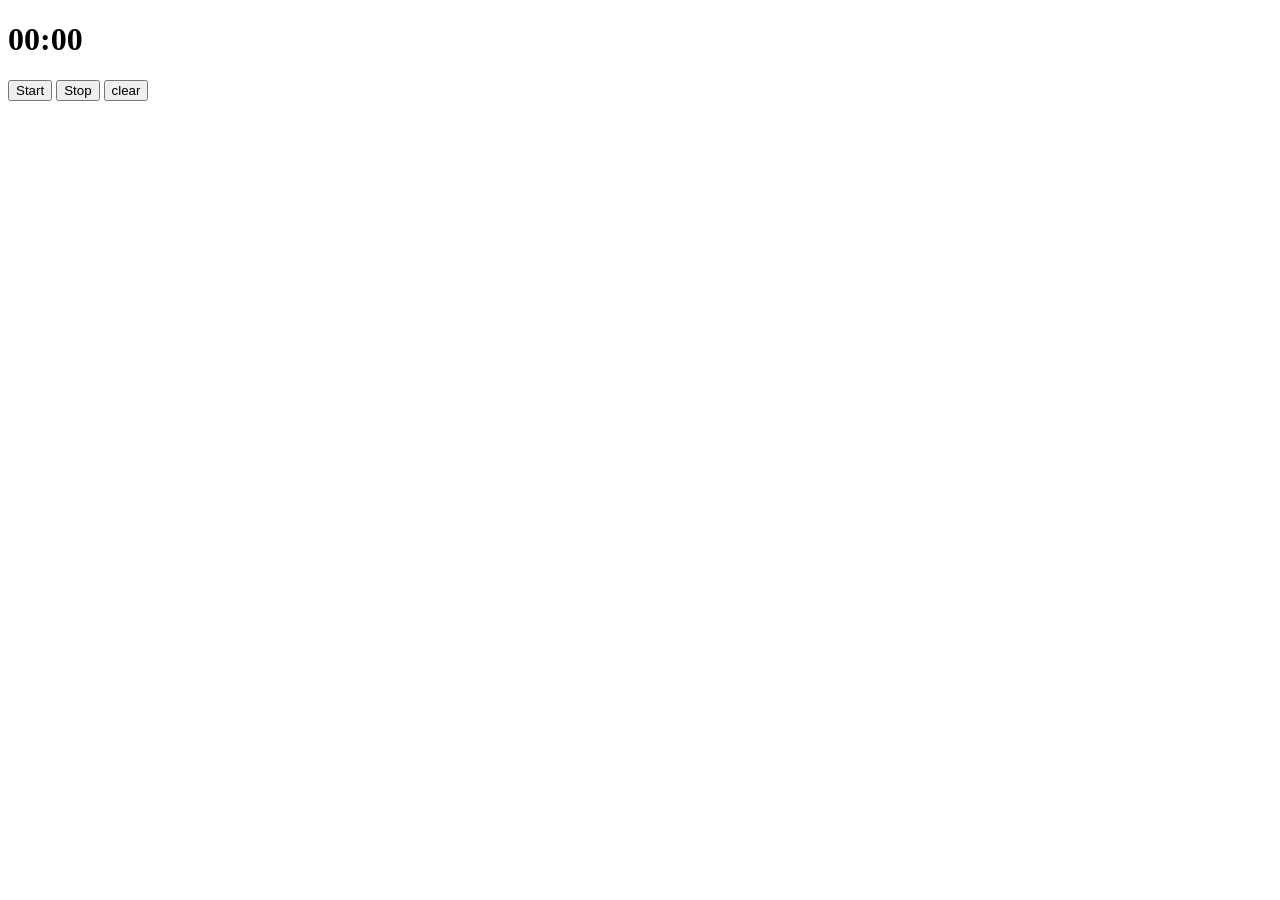
==== index.html @ d4a8ebb4 "Add files via upload" ====
<!DOCTYPE html>
<html>

<head> </head>

<body>
    <h1><span id="tt1">00</span>:<span id="tt">00</span></h1>
    <button onclick="v()">Start</button>
    <button onclick="s()">Stop</button>
    <button onclick="y()">clear</button>
    <script src="main.js"></script>
</body>

</html>
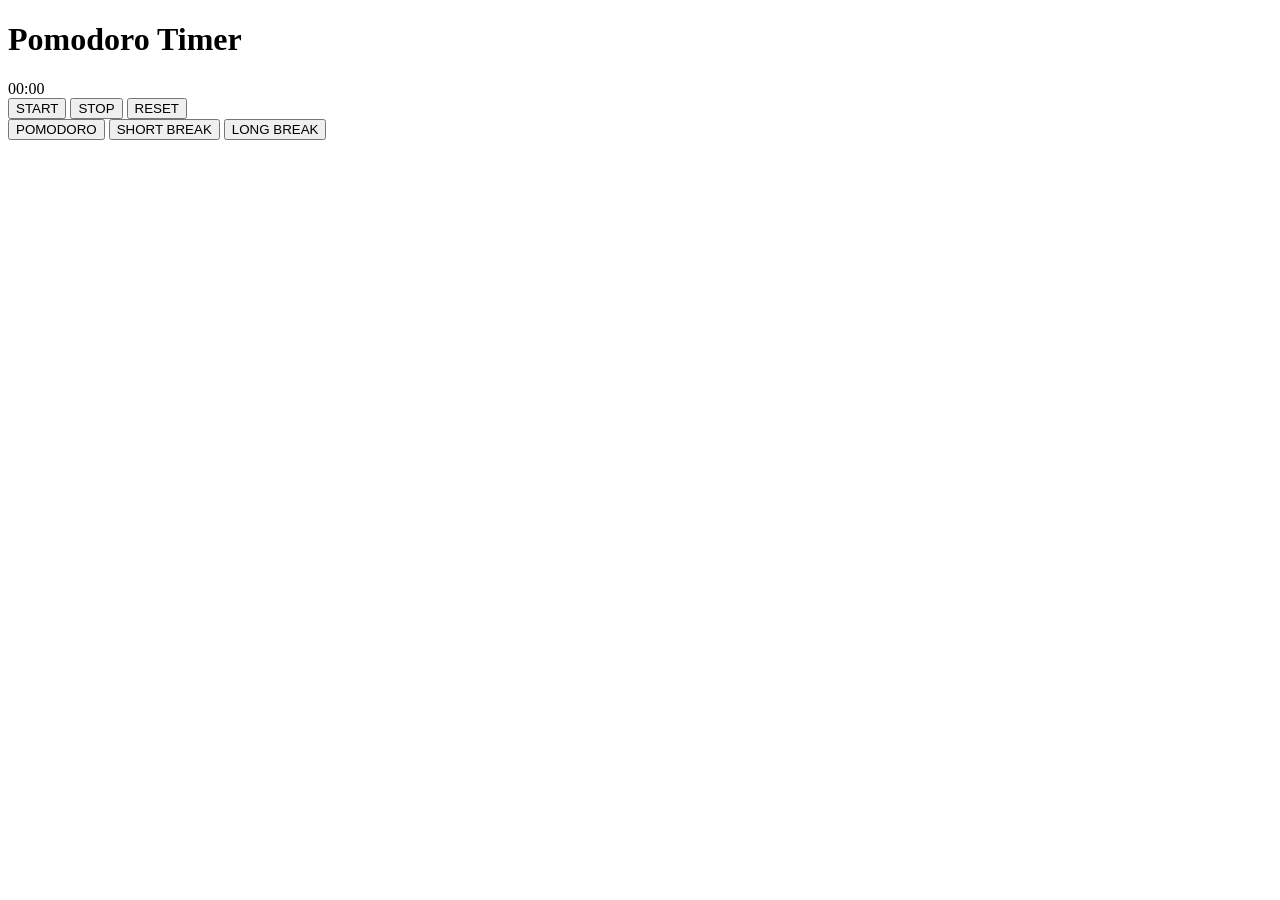
==== commit e190c114: "Update index.html" ====
--- a/index.html
+++ b/index.html
@@ -1,14 +1,33 @@
-<!DOCTYPE html>
-<html>
+ <!DOCTYPE html>
+ <html lang="en">
 
-<head> </head>
+ <head>
+     <meta charset="UTF-8" />
+     <meta name="viewport" content="width=device-width, initial-scale=1.0" />
+     <title>Pomodoro Timer</title>
+     <link rel="stylesheet" href="style.css">
+ </head>
 
-<body>
-    <h1><span id="tt1">00</span>:<span id="tt">00</span></h1>
-    <button onclick="v()">Start</button>
-    <button onclick="s()">Stop</button>
-    <button onclick="y()">clear</button>
-    <script src="main.js"></script>
-</body>
+ <body>
 
-</html>+     <h1>Pomodoro Timer</h1>
+     <div id="display">00:00</div>
+
+     <div class="controls">
+         <button onclick="startTimer()">START</button>
+         <button onclick="stopTimer()">STOP</button>
+         <button onclick="resetTimer()">RESET</button>
+     </div>
+
+     <div class="modes">
+         <button onclick="setMode(25)">POMODORO</button>
+         <button onclick="setMode(5)">SHORT BREAK</button>
+         <button onclick="setMode(15)">LONG BREAK</button>
+     </div>
+
+     <audio id="alertSound" src="https://actions.google.com/sounds/v1/alarms/digital_watch_alarm_long.ogg" preload="auto"></audio>
+
+     <script src="script.js"></script>
+ </body>
+
+ </html>
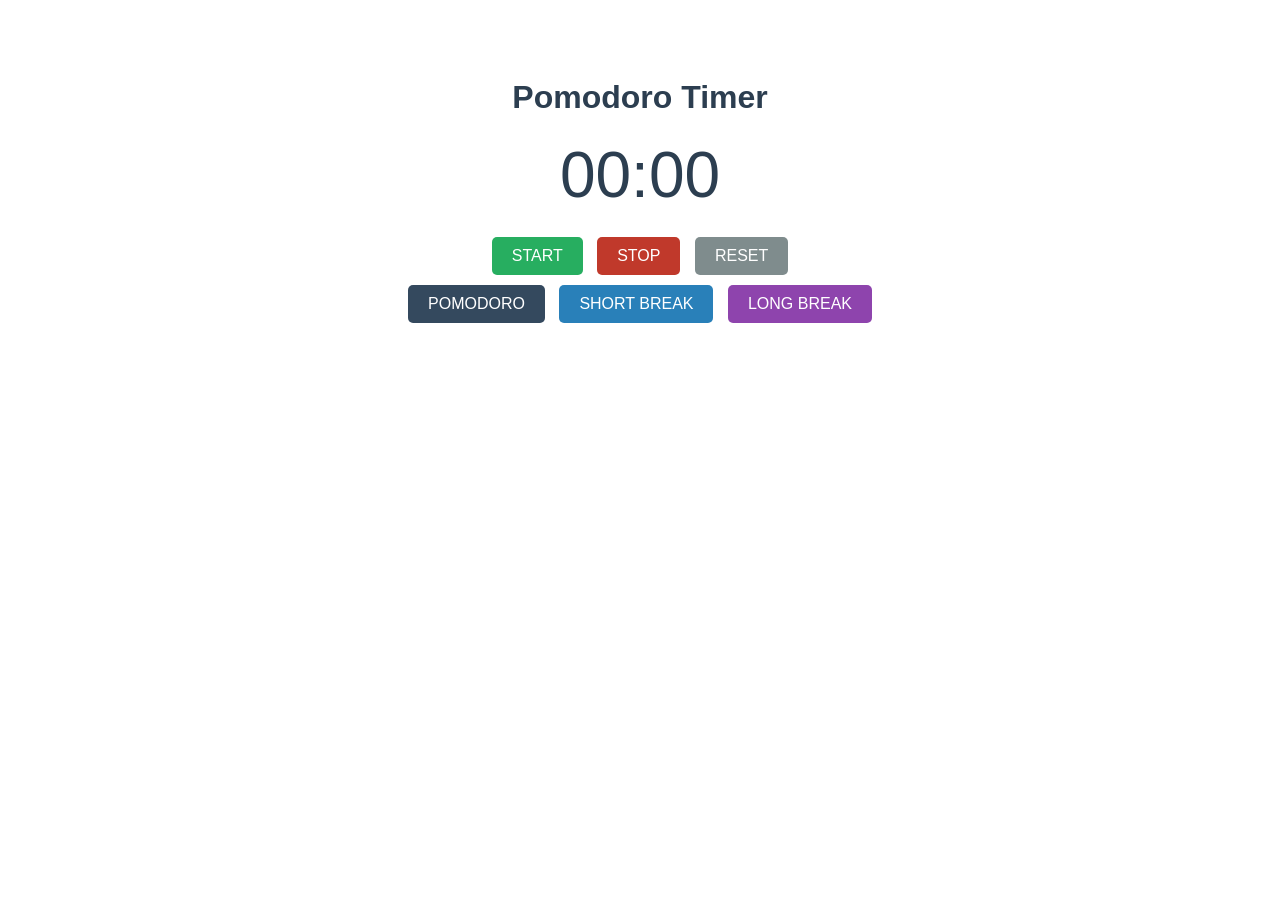
==== commit fd657e28: "Update index.html" ====
--- a/index.html
+++ b/index.html
@@ -7,7 +7,70 @@
      <title>Pomodoro Timer</title>
      <link rel="stylesheet" href="style.css">
  </head>
+<style>body {
+    font-family: 'Segoe UI', sans-serif;
+    text-align: center;
+    background: #fff;
+    padding-top: 50px;
+}
 
+h1 {
+    font-size: 2rem;
+    color: #2c3e50;
+}
+
+#display {
+    font-size: 4rem;
+    margin: 20px 0;
+    color: #2c3e50;
+}
+
+.controls button,
+.modes button {
+    padding: 10px 20px;
+    margin: 5px;
+    font-size: 1rem;
+    border: none;
+    border-radius: 5px;
+    color: #fff;
+    cursor: pointer;
+}
+
+.controls button:nth-child(1) {
+    background-color: #27ae60;
+}
+
+/* START */
+.controls button:nth-child(2) {
+    background-color: #c0392b;
+}
+
+/* STOP */
+.controls button:nth-child(3) {
+    background-color: #7f8c8d;
+}
+
+/* RESET */
+
+.modes button:nth-child(1) {
+    background-color: #34495e;
+}
+
+/* POMODORO */
+.modes button:nth-child(2) {
+    background-color: #2980b9;
+}
+
+/* SHORT BREAK */
+.modes button:nth-child(3) {
+    background-color: #8e44ad;
+}
+
+/* LONG BREAK */
+
+button:hover {
+    opacity: 0.9;
+}</style>
  <body>
 
      <h1>Pomodoro Timer</h1>
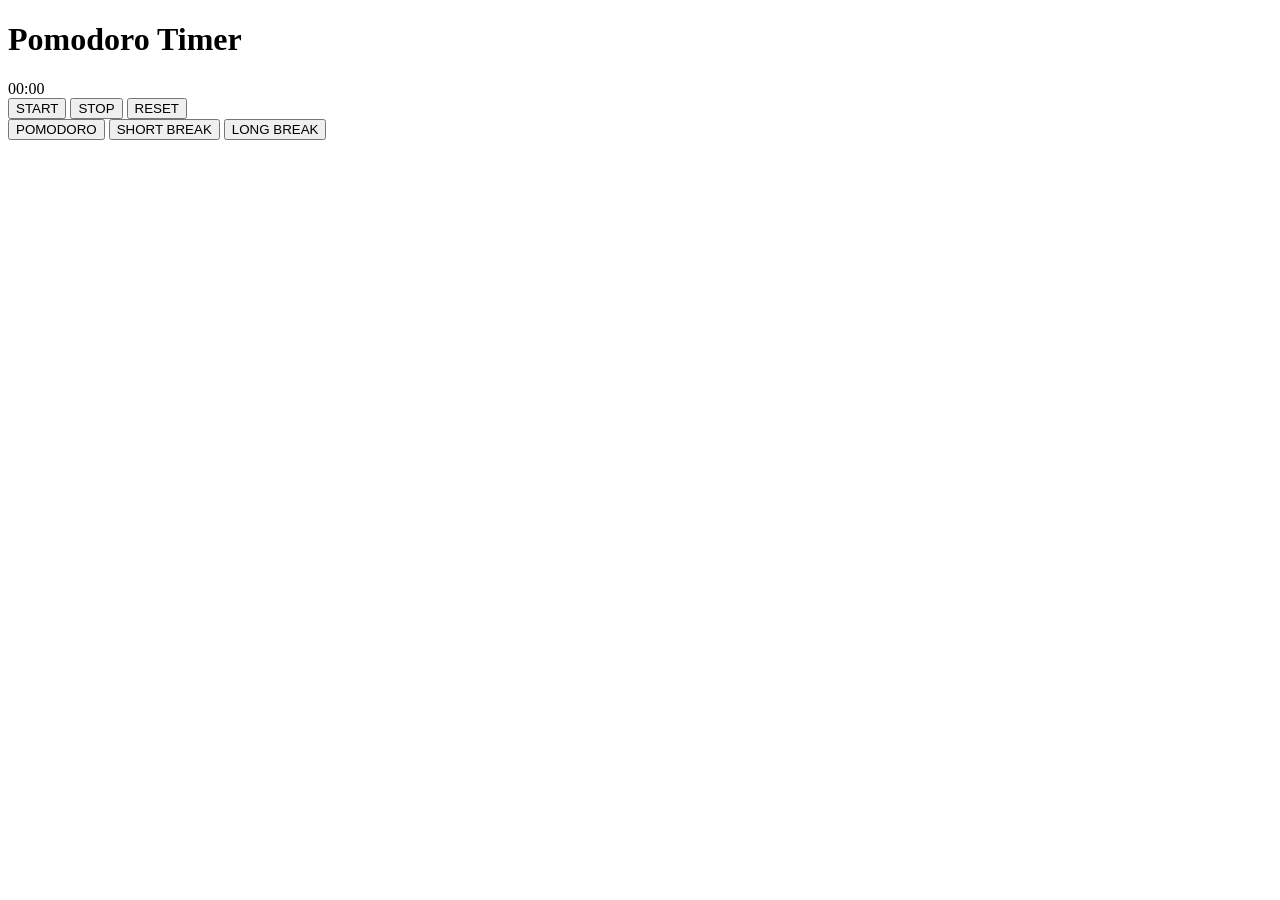
==== commit 3a8271a3: "Update index.html" ====
--- a/index.html
+++ b/index.html
@@ -7,70 +7,10 @@
      <title>Pomodoro Timer</title>
      <link rel="stylesheet" href="style.css">
  </head>
-<style>body {
-    font-family: 'Segoe UI', sans-serif;
-    text-align: center;
-    background: #fff;
-    padding-top: 50px;
-}
+<style link="index.css">
+   
 
-h1 {
-    font-size: 2rem;
-    color: #2c3e50;
-}
-
-#display {
-    font-size: 4rem;
-    margin: 20px 0;
-    color: #2c3e50;
-}
-
-.controls button,
-.modes button {
-    padding: 10px 20px;
-    margin: 5px;
-    font-size: 1rem;
-    border: none;
-    border-radius: 5px;
-    color: #fff;
-    cursor: pointer;
-}
-
-.controls button:nth-child(1) {
-    background-color: #27ae60;
-}
-
-/* START */
-.controls button:nth-child(2) {
-    background-color: #c0392b;
-}
-
-/* STOP */
-.controls button:nth-child(3) {
-    background-color: #7f8c8d;
-}
-
-/* RESET */
-
-.modes button:nth-child(1) {
-    background-color: #34495e;
-}
-
-/* POMODORO */
-.modes button:nth-child(2) {
-    background-color: #2980b9;
-}
-
-/* SHORT BREAK */
-.modes button:nth-child(3) {
-    background-color: #8e44ad;
-}
-
-/* LONG BREAK */
-
-button:hover {
-    opacity: 0.9;
-}</style>
+</style>
  <body>
 
      <h1>Pomodoro Timer</h1>
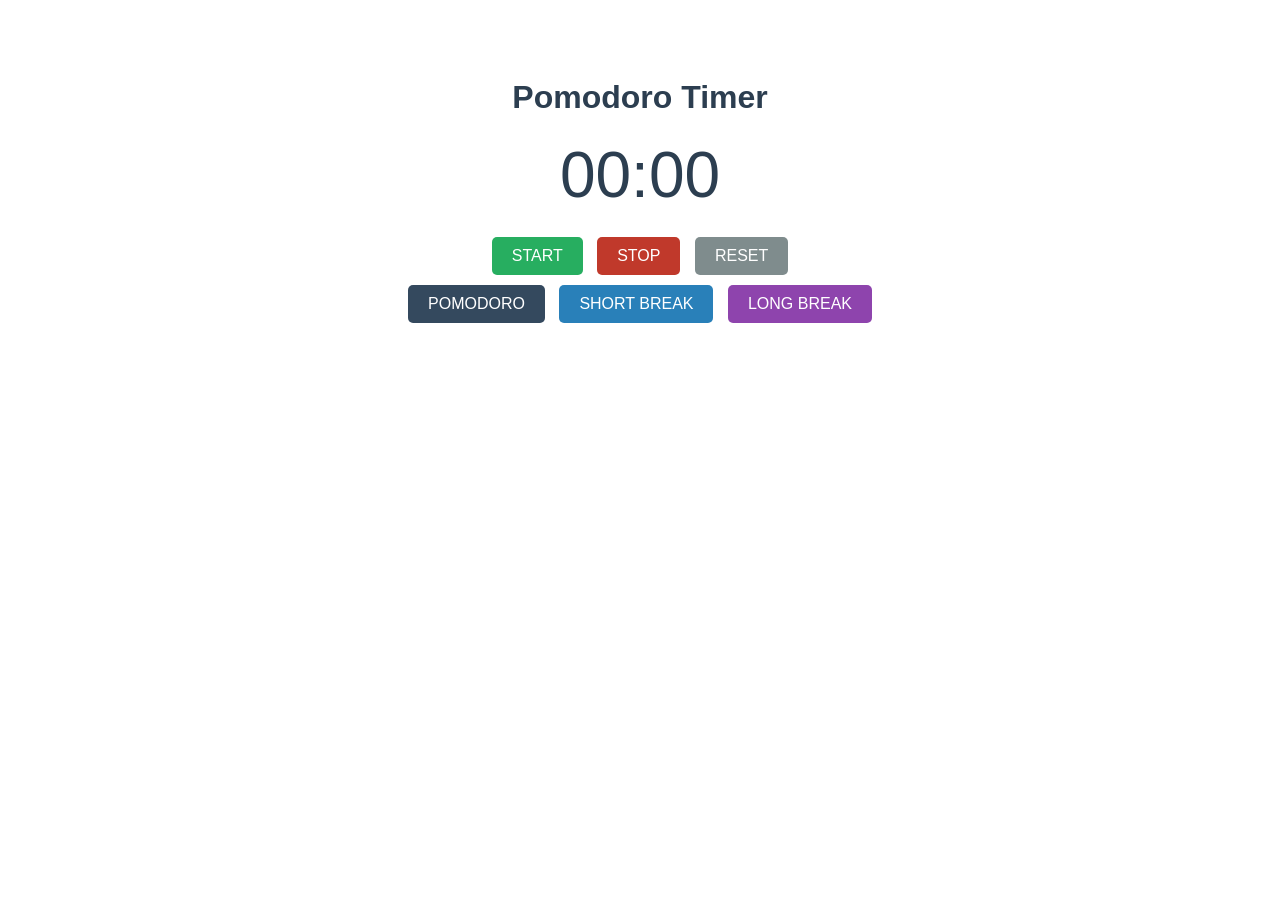
==== commit b25afe6d: "Update index.html" ====
--- a/index.html
+++ b/index.html
@@ -5,12 +5,9 @@
      <meta charset="UTF-8" />
      <meta name="viewport" content="width=device-width, initial-scale=1.0" />
      <title>Pomodoro Timer</title>
-     <link rel="stylesheet" href="style.css">
+     <link rel="stylesheet" href="index.css">
  </head>
-<style link="index.css">
-   
-
-</style>
+ 
  <body>
 
      <h1>Pomodoro Timer</h1>
--- a/index.css
+++ b/index.css
@@ -0,0 +1,65 @@
+ 
+body {
+    font-family: 'Segoe UI', sans-serif;
+    text-align: center;
+    background: #fff;
+    padding-top: 50px;
+}
+
+h1 {
+    font-size: 2rem;
+    color: #2c3e50;
+}
+
+#display {
+    font-size: 4rem;
+    margin: 20px 0;
+    color: #2c3e50;
+}
+
+.controls button,
+.modes button {
+    padding: 10px 20px;
+    margin: 5px;
+    font-size: 1rem;
+    border: none;
+    border-radius: 5px;
+    color: #fff;
+    cursor: pointer;
+}
+
+.controls button:nth-child(1) {
+    background-color: #27ae60;
+}
+
+/* START */
+.controls button:nth-child(2) {
+    background-color: #c0392b;
+}
+
+/* STOP */
+.controls button:nth-child(3) {
+    background-color: #7f8c8d;
+}
+
+/* RESET */
+
+.modes button:nth-child(1) {
+    background-color: #34495e;
+}
+
+/* POMODORO */
+.modes button:nth-child(2) {
+    background-color: #2980b9;
+}
+
+/* SHORT BREAK */
+.modes button:nth-child(3) {
+    background-color: #8e44ad;
+}
+
+/* LONG BREAK */
+
+button:hover {
+    opacity: 0.9;
+}
